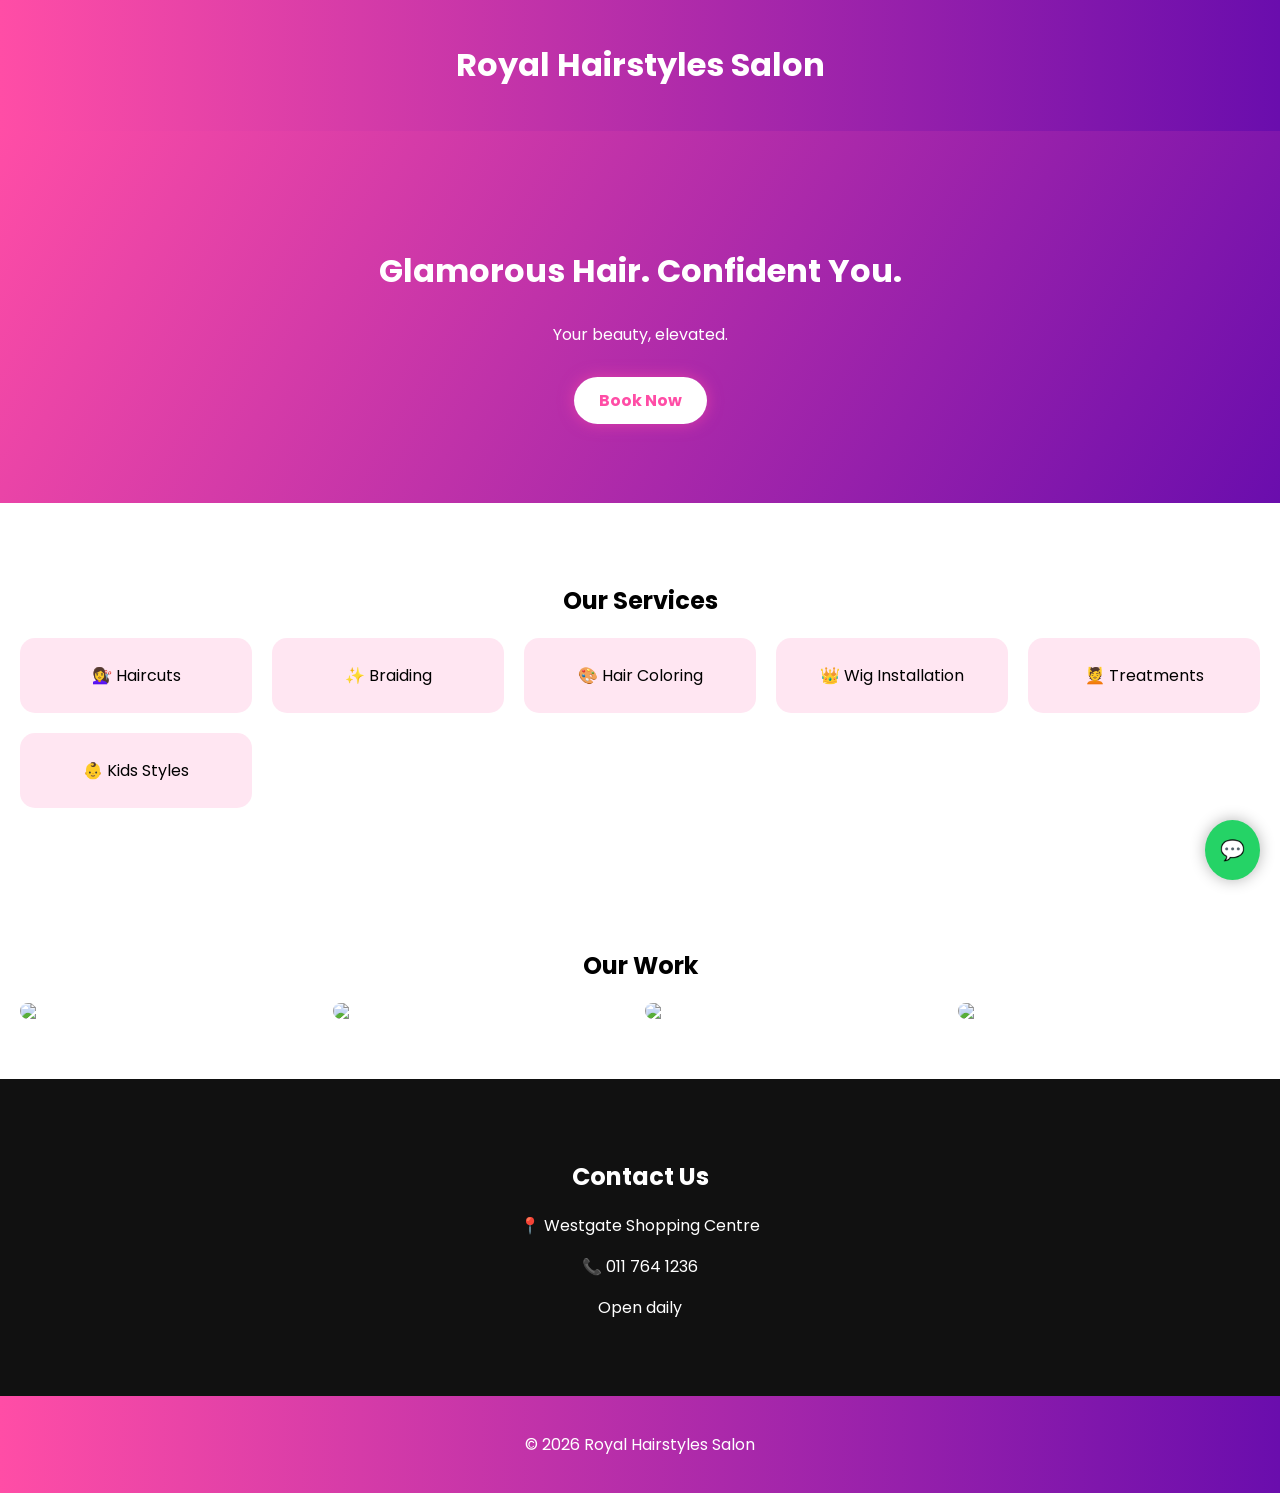
==== index.html @ aa87bef9 "Add initial HTML structure for salon website" ====
<!DOCTYPE html>
<html lang="en">
<head>
<meta charset="UTF-8">
<meta name="viewport" content="width=device-width, initial-scale=1.0">
<title>Royal Hairstyles Salon</title>

<link href="https://fonts.googleapis.com/css2?family=Poppins:wght@300;500&family=Playfair+Display:wght@600&display=swap" rel="stylesheet">

<style>
body {
  margin:0;
  font-family:Poppins;
  scroll-behavior:smooth;
}

/* HEADER */
header {
  background:linear-gradient(90deg, #ff4da6, #6a0dad);
  color:white;
  padding:20px;
  text-align:center;
}

/* HERO */
.hero {
  padding:90px 20px;
  text-align:center;
  background:linear-gradient(120deg, #ff4da6, #6a0dad);
  color:white;
}

.hero h2 {
  font-size:32px;
  animation:fadeIn 1s ease-in;
}

.btn {
  background:white;
  color:#ff4da6;
  padding:12px 25px;
  border-radius:30px;
  text-decoration:none;
  font-weight:bold;
  box-shadow:0 0 15px rgba(255,77,166,0.6);
  transition:0.3s;
}

.btn:hover {
  transform:scale(1.05);
}

/* SECTIONS */
.section {
  padding:60px 20px;
  text-align:center;
  opacity:0;
  transform:translateY(30px);
  transition:all 0.6s ease;
}

.section.show {
  opacity:1;
  transform:translateY(0);
}

/* SERVICES */
.services {
  display:grid;
  grid-template-columns:repeat(auto-fit, minmax(200px,1fr));
  gap:20px;
}

.card {
  background:#ffe6f2;
  padding:25px;
  border-radius:15px;
  transition:0.3s;
}

.card:hover {
  transform:translateY(-10px) scale(1.03);
}

/* GALLERY */
.gallery {
  display:grid;
  grid-template-columns:repeat(auto-fit, minmax(150px,1fr));
  gap:10px;
}

.gallery img {
  width:100%;
  border-radius:12px;
  transition:0.3s;
}

.gallery img:hover {
  transform:scale(1.05);
}

/* CONTACT */
.contact {
  background:#111;
  color:white;
}

/* FOOTER */
footer {
  background:linear-gradient(90deg, #ff4da6, #6a0dad);
  color:white;
  padding:20px;
  text-align:center;
}

/* WHATSAPP BUTTON */
.whatsapp {
  position:fixed;
  bottom:20px;
  right:20px;
  background:#25D366;
  color:white;
  padding:15px;
  border-radius:50%;
  font-size:20px;
  text-decoration:none;
  box-shadow:0 0 15px rgba(0,0,0,0.3);
  animation:float 2s infinite;
}

/* ANIMATIONS */
@keyframes fadeIn {
  from {opacity:0;}
  to {opacity:1;}
}

@keyframes float {
  0% {transform:translateY(0);}
  50% {transform:translateY(-8px);}
  100% {transform:translateY(0);}
}
</style>
</head>

<body>

<header>
  <h1>Royal Hairstyles Salon</h1>
</header>

<section class="hero">
  <h2>Glamorous Hair. Confident You.</h2>
  <p>Your beauty, elevated.</p>
  <br>
  <a class="btn" href="https://wa.me/27117641236">Book Now</a>
</section>

<section class="section">
  <h2>Our Services</h2>
  <div class="services">
    <div class="card">💇‍♀️ Haircuts</div>
    <div class="card">✨ Braiding</div>
    <div class="card">🎨 Hair Coloring</div>
    <div class="card">👑 Wig Installation</div>
    <div class="card">💆 Treatments</div>
    <div class="card">👶 Kids Styles</div>
  </div>
</section>

<section class="section">
  <h2>Our Work</h2>
  <div class="gallery">
    <img src="https://via.placeholder.com/300">
    <img src="https://via.placeholder.com/300">
    <img src="https://via.placeholder.com/300">
    <img src="https://via.placeholder.com/300">
  </div>
</section>

<section class="section contact">
  <h2>Contact Us</h2>
  <p>📍 Westgate Shopping Centre</p>
  <p>📞 011 764 1236</p>
  <p>Open daily</p>
</section>

<footer>
  <p>© 2026 Royal Hairstyles Salon</p>
</footer>

<!-- FLOATING WHATSAPP -->
<a class="whatsapp" href="https://wa.me/27117641236">💬</a>

<script>
// SCROLL ANIMATION
const sections = document.querySelectorAll('.section');

window.addEventListener('scroll', () => {
  sections.forEach(section => {
    const top = section.getBoundingClientRect().top;
    if(top < window.innerHeight - 100){
      section.classList.add('show');
    }
  });
});
</script>

</body>
</html>
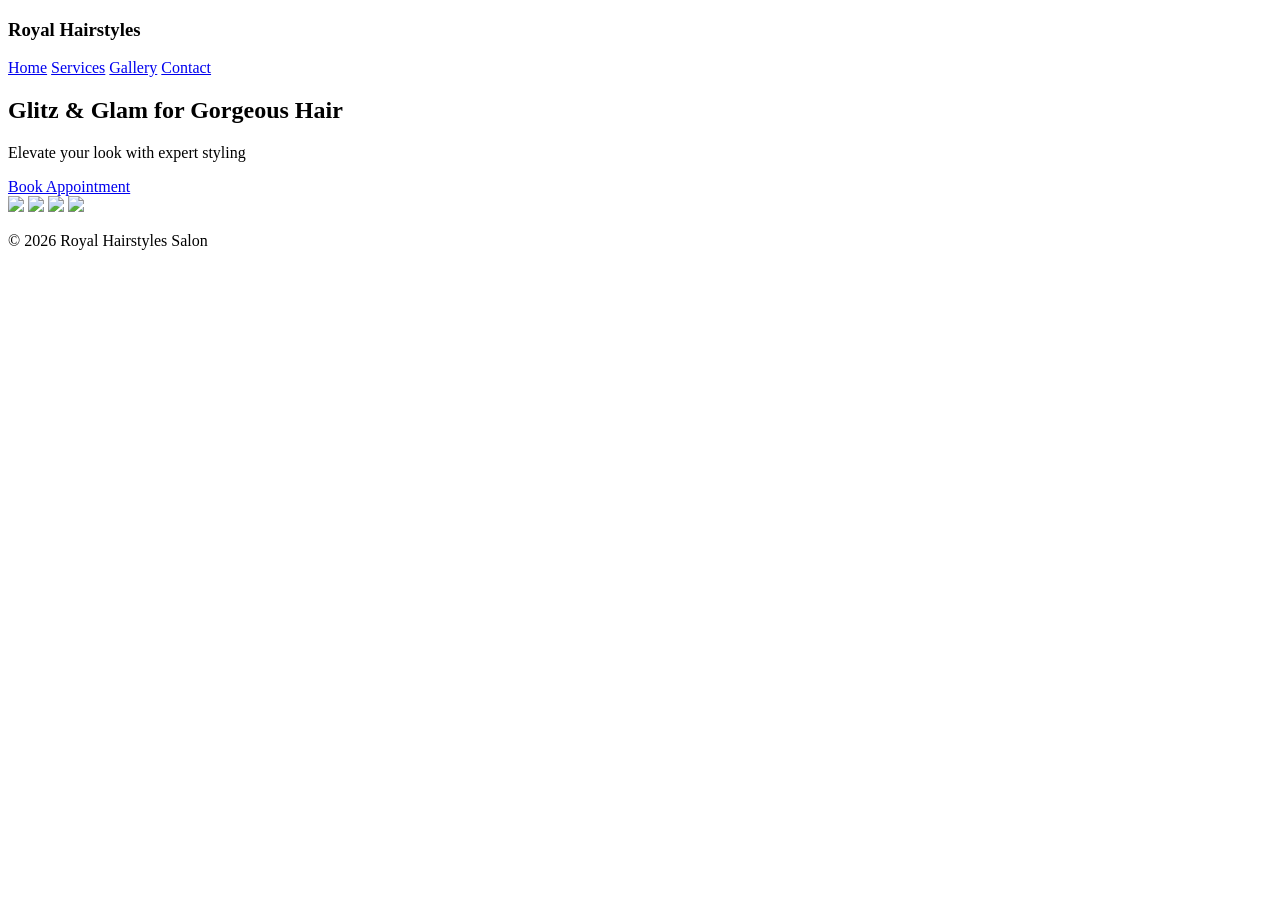
==== commit 4966c931: "Refactor index.html structure and content Updated the layout and content of the index.html file, inc" ====
--- a/index.html
+++ b/index.html
@@ -1,209 +1,39 @@
 <!DOCTYPE html>
-<html lang="en">
+<html>
 <head>
-<meta charset="UTF-8">
-<meta name="viewport" content="width=device-width, initial-scale=1.0">
-<title>Royal Hairstyles Salon</title>
-
-<link href="https://fonts.googleapis.com/css2?family=Poppins:wght@300;500&family=Playfair+Display:wght@600&display=swap" rel="stylesheet">
-
-<style>
-body {
-  margin:0;
-  font-family:Poppins;
-  scroll-behavior:smooth;
-}
-
-/* HEADER */
-header {
-  background:linear-gradient(90deg, #ff4da6, #6a0dad);
-  color:white;
-  padding:20px;
-  text-align:center;
-}
-
-/* HERO */
-.hero {
-  padding:90px 20px;
-  text-align:center;
-  background:linear-gradient(120deg, #ff4da6, #6a0dad);
-  color:white;
-}
-
-.hero h2 {
-  font-size:32px;
-  animation:fadeIn 1s ease-in;
-}
-
-.btn {
-  background:white;
-  color:#ff4da6;
-  padding:12px 25px;
-  border-radius:30px;
-  text-decoration:none;
-  font-weight:bold;
-  box-shadow:0 0 15px rgba(255,77,166,0.6);
-  transition:0.3s;
-}
-
-.btn:hover {
-  transform:scale(1.05);
-}
-
-/* SECTIONS */
-.section {
-  padding:60px 20px;
-  text-align:center;
-  opacity:0;
-  transform:translateY(30px);
-  transition:all 0.6s ease;
-}
-
-.section.show {
-  opacity:1;
-  transform:translateY(0);
-}
-
-/* SERVICES */
-.services {
-  display:grid;
-  grid-template-columns:repeat(auto-fit, minmax(200px,1fr));
-  gap:20px;
-}
-
-.card {
-  background:#ffe6f2;
-  padding:25px;
-  border-radius:15px;
-  transition:0.3s;
-}
-
-.card:hover {
-  transform:translateY(-10px) scale(1.03);
-}
-
-/* GALLERY */
-.gallery {
-  display:grid;
-  grid-template-columns:repeat(auto-fit, minmax(150px,1fr));
-  gap:10px;
-}
-
-.gallery img {
-  width:100%;
-  border-radius:12px;
-  transition:0.3s;
-}
-
-.gallery img:hover {
-  transform:scale(1.05);
-}
-
-/* CONTACT */
-.contact {
-  background:#111;
-  color:white;
-}
-
-/* FOOTER */
-footer {
-  background:linear-gradient(90deg, #ff4da6, #6a0dad);
-  color:white;
-  padding:20px;
-  text-align:center;
-}
-
-/* WHATSAPP BUTTON */
-.whatsapp {
-  position:fixed;
-  bottom:20px;
-  right:20px;
-  background:#25D366;
-  color:white;
-  padding:15px;
-  border-radius:50%;
-  font-size:20px;
-  text-decoration:none;
-  box-shadow:0 0 15px rgba(0,0,0,0.3);
-  animation:float 2s infinite;
-}
-
-/* ANIMATIONS */
-@keyframes fadeIn {
-  from {opacity:0;}
-  to {opacity:1;}
-}
-
-@keyframes float {
-  0% {transform:translateY(0);}
-  50% {transform:translateY(-8px);}
-  100% {transform:translateY(0);}
-}
-</style>
+<title>Royal Hairstyles</title>
+<link rel="stylesheet" href="style.css">
+<link href="https://fonts.googleapis.com/css2?family=Poppins&family=Playfair+Display&display=swap" rel="stylesheet">
 </head>
 
 <body>
 
-<header>
-  <h1>Royal Hairstyles Salon</h1>
-</header>
+<nav>
+  <h3>Royal Hairstyles</h3>
+  <div>
+    <a href="index.html">Home</a>
+    <a href="services.html">Services</a>
+    <a href="gallery.html">Gallery</a>
+    <a href="contact.html">Contact</a>
+  </div>
+</nav>
 
 <section class="hero">
-  <h2>Glamorous Hair. Confident You.</h2>
-  <p>Your beauty, elevated.</p>
-  <br>
-  <a class="btn" href="https://wa.me/27117641236">Book Now</a>
+  <h1>Glitz & Glam for Gorgeous Hair</h1>
+  <p>Elevate your look with expert styling</p>
+  <a class="btn" href="https://wa.me/27117641236">Book Appointment</a>
 </section>
 
-<section class="section">
-  <h2>Our Services</h2>
-  <div class="services">
-    <div class="card">💇‍♀️ Haircuts</div>
-    <div class="card">✨ Braiding</div>
-    <div class="card">🎨 Hair Coloring</div>
-    <div class="card">👑 Wig Installation</div>
-    <div class="card">💆 Treatments</div>
-    <div class="card">👶 Kids Styles</div>
-  </div>
-</section>
-
-<section class="section">
-  <h2>Our Work</h2>
-  <div class="gallery">
-    <img src="https://via.placeholder.com/300">
-    <img src="https://via.placeholder.com/300">
-    <img src="https://via.placeholder.com/300">
-    <img src="https://via.placeholder.com/300">
-  </div>
-</section>
-
-<section class="section contact">
-  <h2>Contact Us</h2>
-  <p>📍 Westgate Shopping Centre</p>
-  <p>📞 011 764 1236</p>
-  <p>Open daily</p>
+<section class="grid">
+  <img src="images/hair1.jpg">
+  <img src="images/hair2.jpg">
+  <img src="images/hair3.jpg">
+  <img src="images/hair4.jpg">
 </section>
 
 <footer>
   <p>© 2026 Royal Hairstyles Salon</p>
 </footer>
 
-<!-- FLOATING WHATSAPP -->
-<a class="whatsapp" href="https://wa.me/27117641236">💬</a>
-
-<script>
-// SCROLL ANIMATION
-const sections = document.querySelectorAll('.section');
-
-window.addEventListener('scroll', () => {
-  sections.forEach(section => {
-    const top = section.getBoundingClientRect().top;
-    if(top < window.innerHeight - 100){
-      section.classList.add('show');
-    }
-  });
-});
-</script>
-
 </body>
 </html>
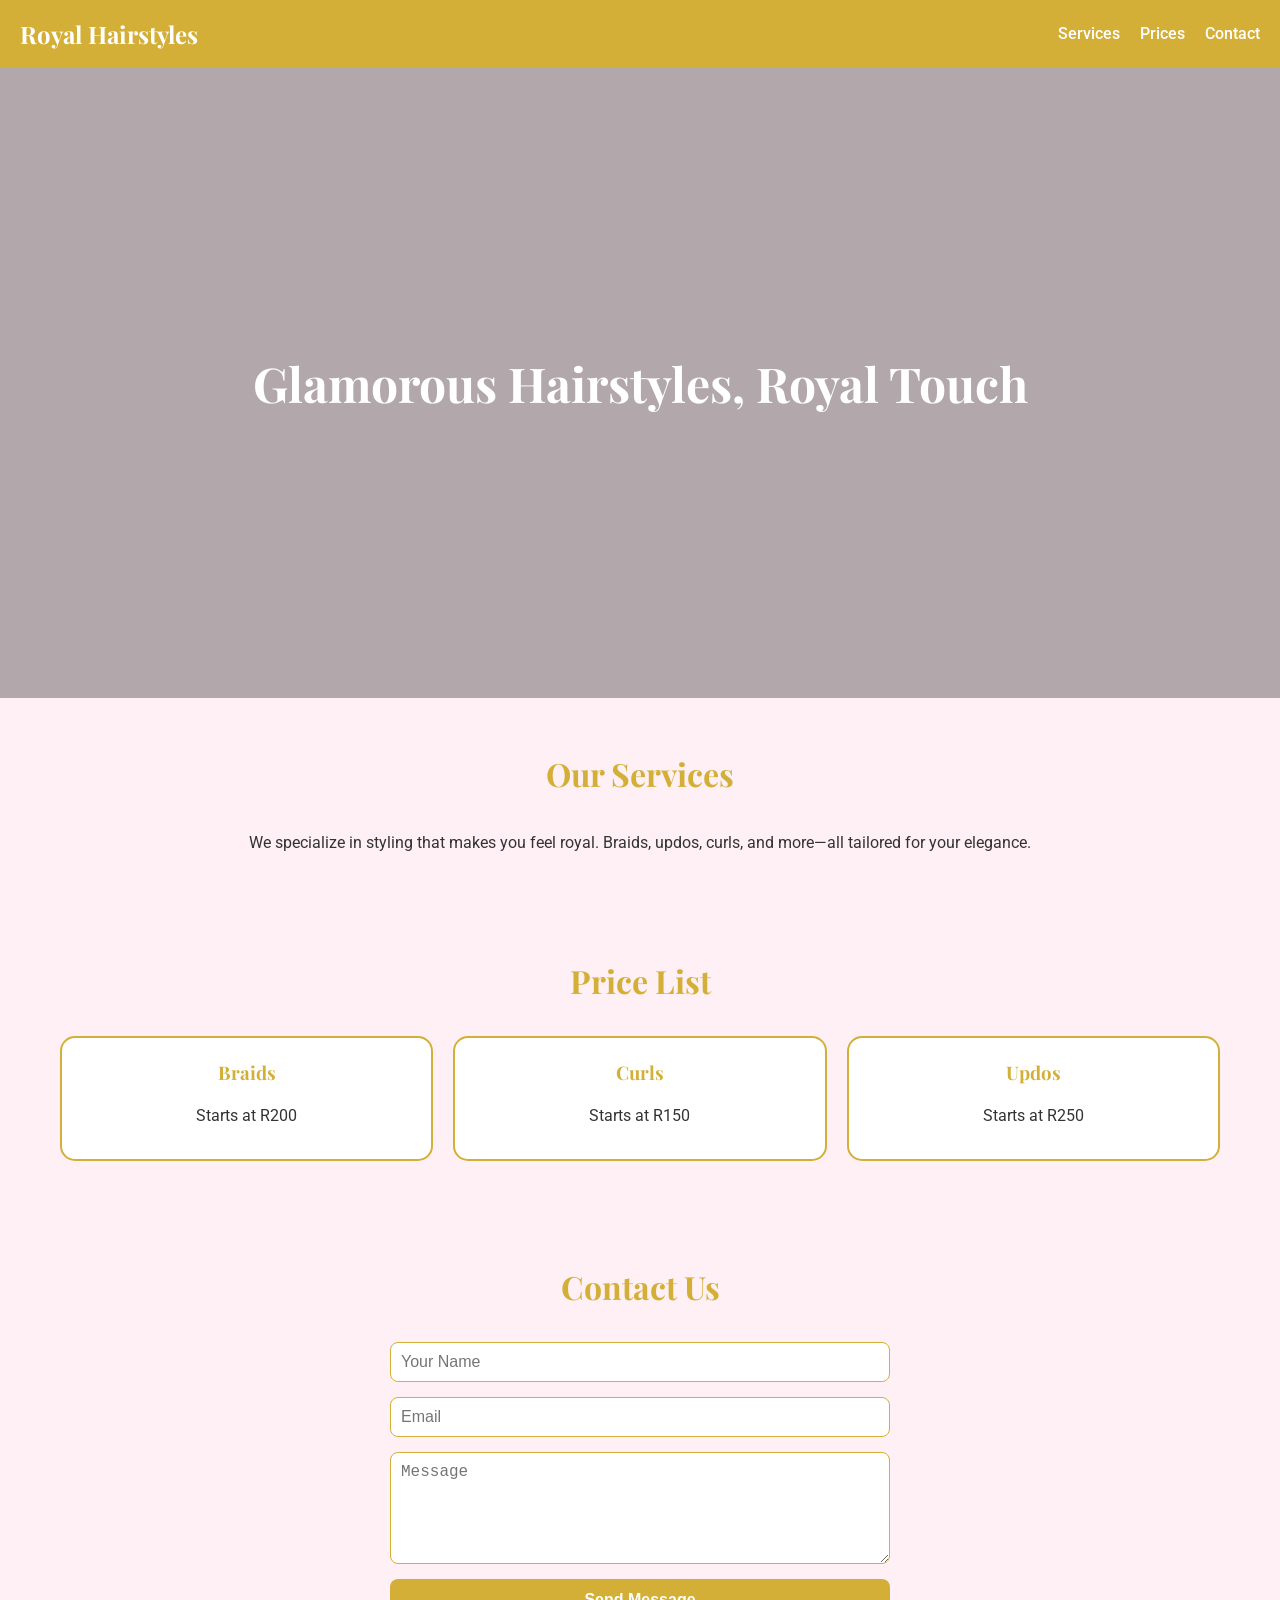
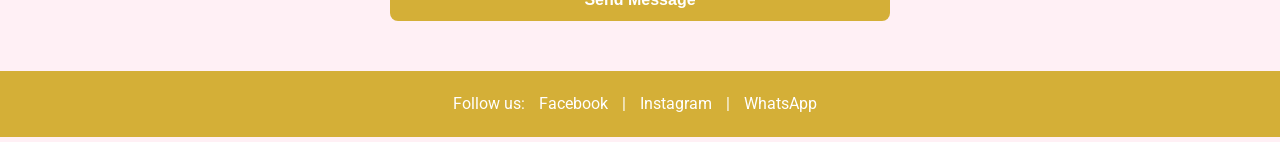
==== commit f67df326: "Refactor index.html for improved layout and styles Updated the HTML structure and styles for better " ====
--- a/index.html
+++ b/index.html
@@ -1,39 +1,306 @@
 <!DOCTYPE html>
-<html>
+<html lang="en">
 <head>
+<meta charset="UTF-8">
+<meta name="viewport" content="width=device-width, initial-scale=1.0">
 <title>Royal Hairstyles</title>
-<link rel="stylesheet" href="style.css">
-<link href="https://fonts.googleapis.com/css2?family=Poppins&family=Playfair+Display&display=swap" rel="stylesheet">
+<!-- Google Fonts -->
+<link href="https://fonts.googleapis.com/css2?family=Playfair+Display:wght@700&family=Roboto&display=swap" rel="stylesheet">
+<style>
+    /* Global Styles */
+    * {
+        box-sizing: border-box;
+        margin: 0;
+        padding: 0;
+    }
+
+    body {
+        font-family: 'Roboto', sans-serif;
+        background-color: #fff0f5; /* baby pink background */
+        color: #333;
+        line-height: 1.6;
+    }
+
+    a {
+        text-decoration: none;
+        color: inherit;
+    }
+
+    /* Navbar */
+    nav {
+        background: #d4af37; /* gold */
+        display: flex;
+        justify-content: space-between;
+        align-items: center;
+        padding: 15px 20px;
+        position: sticky;
+        top: 0;
+        z-index: 1000;
+    }
+
+    nav .logo {
+        font-family: 'Playfair Display', serif;
+        font-size: 24px;
+        font-weight: bold;
+        color: #fff;
+    }
+
+    nav ul {
+        display: flex;
+        list-style: none;
+        gap: 20px;
+    }
+
+    nav ul li a {
+        color: #fff;
+        font-weight: 500;
+        transition: 0.3s;
+    }
+
+    nav ul li a:hover {
+        color: #fff0f5;
+    }
+
+    /* Hamburger Menu for Mobile */
+    .hamburger {
+        display: none;
+        flex-direction: column;
+        cursor: pointer;
+    }
+
+    .hamburger div {
+        width: 25px;
+        height: 3px;
+        background: #fff;
+        margin: 4px 0;
+    }
+
+    /* Hero Section */
+    header {
+        background: url('your-hero-image.jpg') center/cover no-repeat;
+        height: 70vh;
+        display: flex;
+        justify-content: center;
+        align-items: center;
+        color: #fff;
+        text-align: center;
+        position: relative;
+    }
+
+    header::after {
+        content: '';
+        position: absolute;
+        top: 0; left: 0;
+        width: 100%; height: 100%;
+        background-color: rgba(0,0,0,0.3); /* dark overlay */
+    }
+
+    header h1 {
+        position: relative;
+        font-family: 'Playfair Display', serif;
+        font-size: 3rem;
+        z-index: 1;
+    }
+
+    /* Section Styles */
+    section {
+        padding: 50px 20px;
+        max-width: 1200px;
+        margin: auto;
+    }
+
+    section h2 {
+        text-align: center;
+        font-family: 'Playfair Display', serif;
+        font-size: 2rem;
+        margin-bottom: 30px;
+        color: #d4af37;
+    }
+
+    /* Price Cards */
+    .prices {
+        display: grid;
+        grid-template-columns: repeat(auto-fit, minmax(250px, 1fr));
+        gap: 20px;
+    }
+
+    .price-card {
+        background: #fff;
+        border: 2px solid #d4af37;
+        border-radius: 15px;
+        padding: 20px;
+        text-align: center;
+        transition: transform 0.3s;
+    }
+
+    .price-card:hover {
+        transform: scale(1.05);
+    }
+
+    .price-card h3 {
+        font-family: 'Playfair Display', serif;
+        color: #d4af37;
+        margin-bottom: 15px;
+    }
+
+    .price-card p {
+        margin-bottom: 10px;
+    }
+
+    /* Contact Form */
+    form {
+        display: flex;
+        flex-direction: column;
+        gap: 15px;
+        max-width: 500px;
+        margin: auto;
+    }
+
+    form input, form textarea {
+        padding: 10px;
+        border: 1px solid #d4af37;
+        border-radius: 8px;
+        font-size: 1rem;
+    }
+
+    form button {
+        padding: 12px;
+        border: none;
+        background-color: #d4af37;
+        color: #fff;
+        font-size: 1rem;
+        font-weight: bold;
+        border-radius: 8px;
+        cursor: pointer;
+        transition: 0.3s;
+    }
+
+    form button:hover {
+        background-color: #b38f2f;
+    }
+
+    /* Footer */
+    footer {
+        text-align: center;
+        padding: 20px;
+        background-color: #d4af37;
+        color: #fff;
+    }
+
+    footer a {
+        margin: 0 10px;
+        color: #fff;
+    }
+
+    /* Responsive Styles */
+    @media (max-width: 768px) {
+        nav ul {
+            display: none;
+            flex-direction: column;
+            background: #d4af37;
+            position: absolute;
+            top: 60px;
+            right: 0;
+            width: 200px;
+            border-radius: 0 0 0 10px;
+            overflow: hidden;
+        }
+
+        nav ul.show {
+            display: flex;
+        }
+
+        .hamburger {
+            display: flex;
+        }
+
+        header h1 {
+            font-size: 2.2rem;
+            padding: 0 10px;
+        }
+
+        section {
+            padding: 30px 15px;
+        }
+    }
+</style>
 </head>
-
 <body>
 
+<!-- Navbar -->
 <nav>
-  <h3>Royal Hairstyles</h3>
-  <div>
-    <a href="index.html">Home</a>
-    <a href="services.html">Services</a>
-    <a href="gallery.html">Gallery</a>
-    <a href="contact.html">Contact</a>
-  </div>
+    <div class="logo">Royal Hairstyles</div>
+    <ul id="nav-links">
+        <li><a href="#services">Services</a></li>
+        <li><a href="#prices">Prices</a></li>
+        <li><a href="#contact">Contact</a></li>
+    </ul>
+    <div class="hamburger" id="hamburger">
+        <div></div>
+        <div></div>
+        <div></div>
+    </div>
 </nav>
 
-<section class="hero">
-  <h1>Glitz & Glam for Gorgeous Hair</h1>
-  <p>Elevate your look with expert styling</p>
-  <a class="btn" href="https://wa.me/27117641236">Book Appointment</a>
+<!-- Hero Section -->
+<header>
+    <h1>Glamorous Hairstyles, Royal Touch</h1>
+</header>
+
+<!-- Services Section -->
+<section id="services">
+    <h2>Our Services</h2>
+    <p style="text-align:center;">We specialize in styling that makes you feel royal. Braids, updos, curls, and more—all tailored for your elegance.</p>
 </section>
 
-<section class="grid">
-  <img src="images/hair1.jpg">
-  <img src="images/hair2.jpg">
-  <img src="images/hair3.jpg">
-  <img src="images/hair4.jpg">
+<!-- Prices Section -->
+<section id="prices">
+    <h2>Price List</h2>
+    <div class="prices">
+        <div class="price-card">
+            <h3>Braids</h3>
+            <p>Starts at R200</p>
+        </div>
+        <div class="price-card">
+            <h3>Curls</h3>
+            <p>Starts at R150</p>
+        </div>
+        <div class="price-card">
+            <h3>Updos</h3>
+            <p>Starts at R250</p>
+        </div>
+    </div>
 </section>
 
+<!-- Contact Section -->
+<section id="contact">
+    <h2>Contact Us</h2>
+    <form>
+        <input type="text" placeholder="Your Name" required>
+        <input type="email" placeholder="Email" required>
+        <textarea placeholder="Message" rows="5" required></textarea>
+        <button type="submit">Send Message</button>
+    </form>
+</section>
+
+<!-- Footer -->
 <footer>
-  <p>© 2026 Royal Hairstyles Salon</p>
+    <p>Follow us: 
+        <a href="#">Facebook</a> | 
+        <a href="#">Instagram</a> | 
+        <a href="#">WhatsApp</a>
+    </p>
 </footer>
+
+<!-- Hamburger Menu Script -->
+<script>
+    const hamburger = document.getElementById('hamburger');
+    const navLinks = document.getElementById('nav-links');
+
+    hamburger.addEventListener('click', () => {
+        navLinks.classList.toggle('show');
+    });
+</script>
 
 </body>
 </html>
